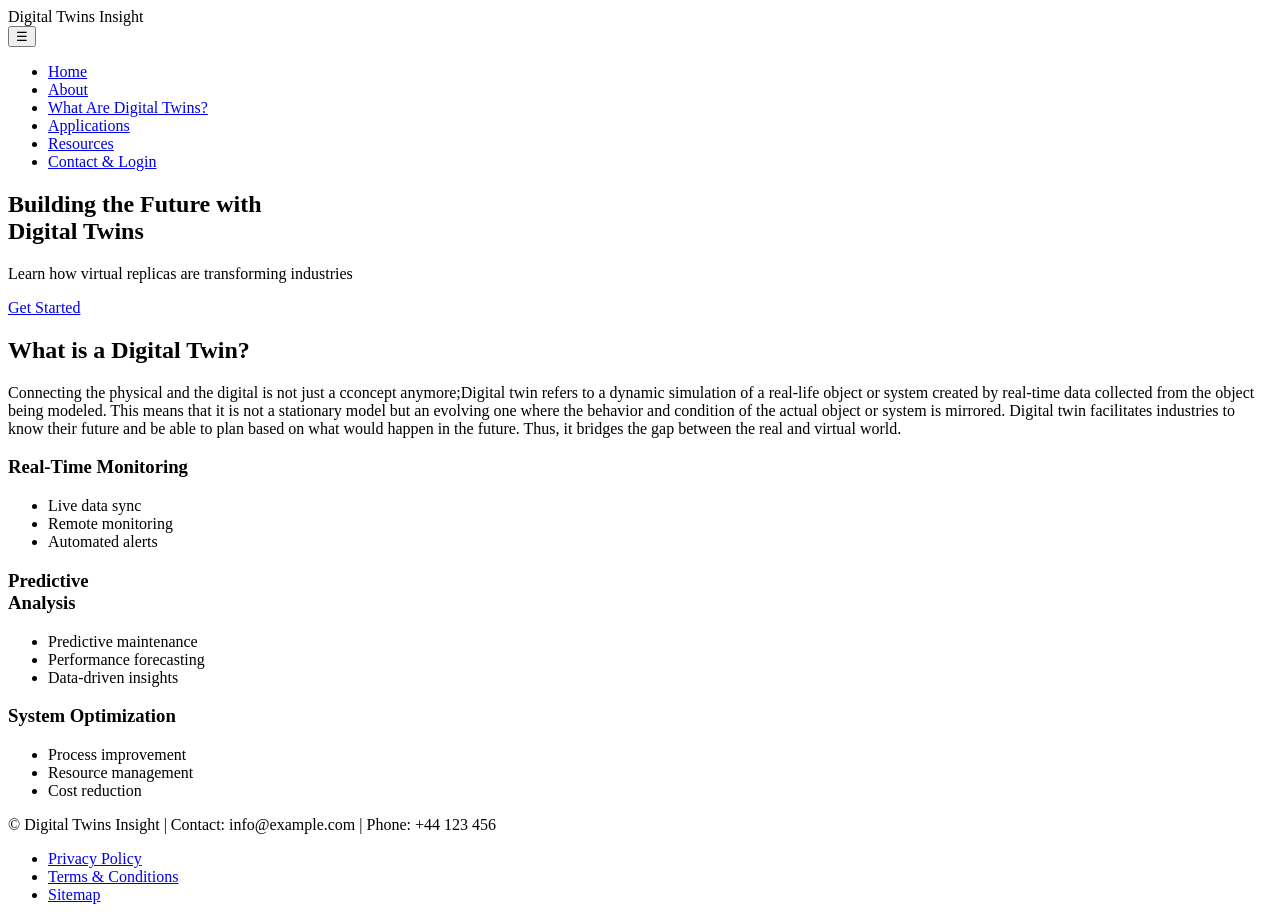
==== index.html @ 3d099d55 "Add files via upload" ====
<!DOCTYPE html>
<html lang="en">
<head>
 <meta charset="UTF-8">
 <meta name="viewport" content="width=device-width, initial-scale=1.0">
 <meta name="description" content="Digital Twins Insight - Learn about digital twins">
 <title>Digital Twins Insight - Home</title>
 <link rel="stylesheet" href="css/style.css">
</head>
<body>
 <!-- HEADER -->
 <header>
 <nav class="navbar">
    <div class="logo">Digital Twins Insight</div>
    <button class="hamburger" onclick="toggleMenu()">☰</button>
    <ul class="nav-links" id="navMenu">
        <li><a href="index.html">Home</a></li>
        <li><a href="about.html">About</a></li>
        <li><a href="what-are-digital-twins.html">What Are Digital Twins?</a></li>
        <li><a href="applications.html">Applications</a></li>
        <li><a href="resources.html">Resources</a></li>
        <li><a href="contact-login.html">Contact & Login</a></li>
    </ul>
</nav>
 </header>
 <main>
 <!-- HERO SECTION -->
 <section class="hero">
 <h1>Building the Future with <br> Digital Twins</h1>

 <p>Learn how virtual replicas are transforming industries</p>
   <a href="what-are-digital-twins.html" class="hero-button">Get Started</a>
 </section>


 <section class="overview">
 <h2>What is a Digital Twin?</h2>
 <p> Connecting the physical and the digital is not just a cconcept anymore;Digital twin refers to a dynamic simulation of a real-life object or system created by real-time data collected from the object being modeled. This means that it is not a stationary model but an evolving one where the behavior and condition of the actual object or system is mirrored. Digital twin facilitates industries to know their future and be able to plan based on what would happen in the future. Thus, it bridges the gap between the real and virtual world.
 <div class="features">
 <div class="feature">
 <h3>Real-Time Monitoring</h3>
 <ul>
    <li>Live data sync</li>
    <li>Remote monitoring</li>
    <li>Automated alerts</li>
 </ul>
 
 </div>
 <div class="feature">
 <h3>Predictive <br> Analysis</h3>
 <ul>
      <li>Predictive maintenance</li>
      <li>Performance forecasting</li>
      <li>Data-driven insights</li>
    
 </ul>
 </div>
 <div class="feature">
 <h3>System Optimization</h3>
    <ul>
        <li>Process improvement</li>
        <li>Resource management</li>
        <li>Cost reduction</li>
    </ul>
 </div>
 </div>
 </section>
 </main>
 <!-- FOOTER -->
 <footer>
 <p>&copy; Digital Twins Insight | Contact: info@example.com | Phone: +44 123 456 <ul>
 <li><a href="#">Privacy Policy</a></li>
 <li><a href="#">Terms & Conditions</a></li>
 <li><a href="#">Sitemap</a></
    </ul>
 </footer>
 <script src="js/main.js"></script>
 
<script>
function toggleMenu() {
    document.getElementById('navMenu').classList.toggle('open');
}
</script>

</body>
</html>
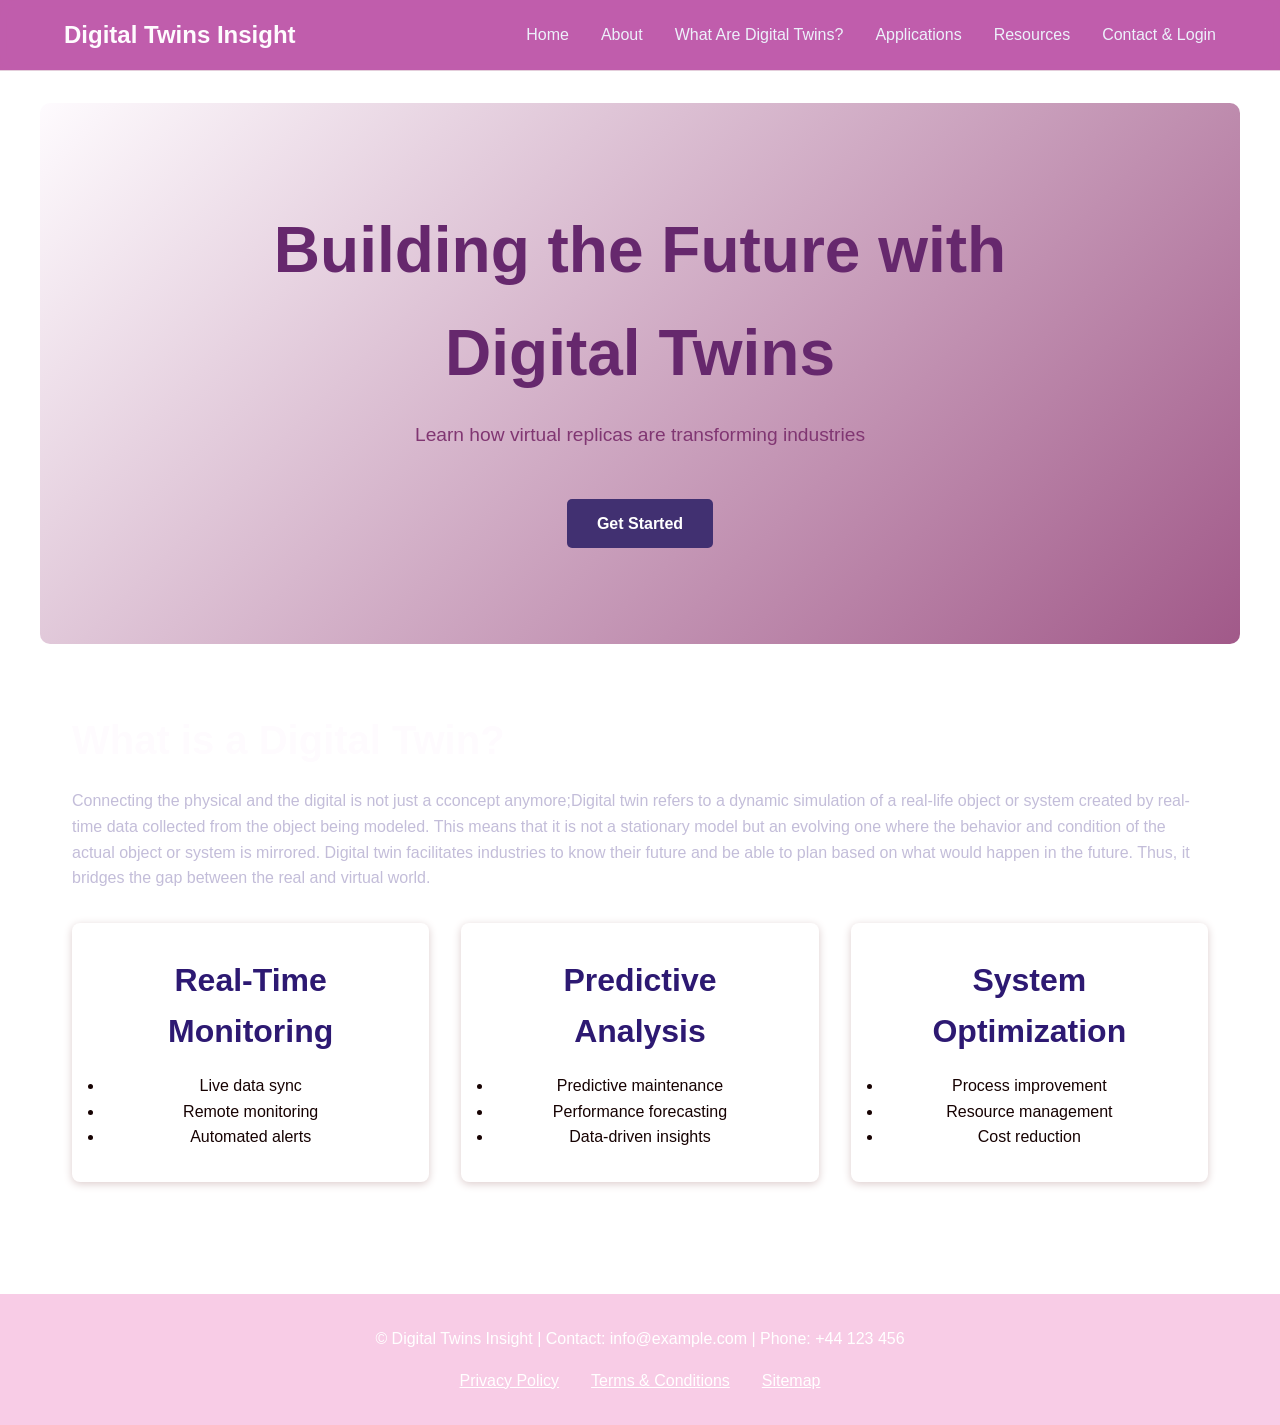
==== commit d3464969: "Update index.html" ====
--- a/index.html
+++ b/index.html
@@ -5,7 +5,7 @@
  <meta name="viewport" content="width=device-width, initial-scale=1.0">
  <meta name="description" content="Digital Twins Insight - Learn about digital twins">
  <title>Digital Twins Insight - Home</title>
- <link rel="stylesheet" href="css/style.css">
+ <link rel="stylesheet" href="style.css">
 </head>
 <body>
  <!-- HEADER -->
@@ -83,4 +83,4 @@
 </script>
 
 </body>
-</html>+</html>
--- a/style.css
+++ b/style.css
@@ -0,0 +1,260 @@
+/* FONTS & COLORS */
+@import url('https://fonts.googleapis.com/css2?family=Paytone+One&display=swap');
+
+:root {
+    --primary-blue: #fefbfe;
+    --accent-teal: #2d1972;
+    --text: #170110fa;
+    --bg-light: #1b020200;
+    --white: #fff8fc;
+}
+
+* {
+    margin: 0;
+    padding: 0;
+    box-sizing: border-box;
+}
+
+body {
+    background-image: url('https://static.vecteezy.com/system/resources/thumbnails/078/374/200/small/vibrant-purple-and-blue-gradient-background-with-halftone-dot-pattern-texture-vector.jpg');
+    background-repeat: no-repeat;
+    background-size: cover;
+    background-attachment: fixed;
+    background-position: center;
+    font-family: 'Open Sans', sans-serif;
+    color: var(--text);
+    line-height: 1.6;
+    background-color: var(--bg-light);
+}
+
+h1, h2, h3 {
+    font-family: 'Montserrat', sans-serif;
+    color: var(--primary-blue);
+    margin-bottom: 1rem;
+}
+h1 { font-size: 4rem; }
+h2 { font-size: 2.5rem; }
+h3 { font-size: 2rem; }
+p  { margin-bottom: 1rem; }
+li {
+    color: #160202;
+}
+
+header {
+    background-color: var(--white);
+    padding: 0;
+    box-shadow: none;
+    position: sticky;
+    top: 0;
+}
+
+.navbar {
+    position: sticky;
+    top: 0;
+    z-index: 1000;
+    background: rgba(177, 54, 152, 0.8);
+    backdrop-filter: blur(10px);
+    border-bottom: 1px solid rgba(235, 229, 229, 0.833);
+    padding: 1rem 5%;
+    display: flex;
+    justify-content: space-between;
+    align-items: center;
+}
+
+.logo {
+    font-size: 1.5rem;
+    font-weight: bold;
+    color: var(--primary-blue);
+}
+
+.nav-links {
+    list-style: none;
+    display: flex;
+    gap: 2rem;
+}
+
+.nav-links a {
+    color: #edf1fb;
+    text-decoration: none;
+    font-weight: 500;
+    transition: color 0.3s ease;
+}
+
+.nav-links a:hover {
+    color: #c9b8f5;
+}
+
+section a {
+    color: #ffffff;
+    text-decoration: underline;
+    transition: color 0.3s ease;
+}
+
+section a:hover {
+    color: #c9b8f5; /* light purple on hover */
+}
+
+section a:visited {
+    color: #e0d5ff;
+}
+section p {
+    color: #c3bdd9;
+}
+/* SECTIONS */
+section {
+    padding: 4rem 2rem;
+    max-width: 1200px;
+    margin: 0 auto;
+}
+
+/* HERO SECTION */
+.hero {
+    background: linear-gradient(135deg, var(--primary-blue), #a15989);
+    color: rgb(163, 104, 163);
+    text-align: center;
+    padding: 6rem 2rem;
+    border-radius: 10px;
+    margin-top: 2rem;
+}
+
+.hero h1 { color: rgb(102, 40, 109); }
+.hero p {
+    font-size: 1.2rem;
+    margin-bottom: 2rem;
+    color: #803672;
+}
+
+.hero-button {
+    display: inline-block;
+    background-color: #413071;
+    color: white !important;
+    padding: 12px 30px;
+    text-decoration: none;
+    border-radius: 5px;
+    font-size: 1rem;
+    font-weight: bold;
+    cursor: pointer;
+    margin-top: 1rem;
+    transition: background-color 0.3s ease;
+}
+
+.hero-button:hover {
+    background-color: #3a1f5a;
+}
+
+/* FEATURES GRID */
+.features {
+    display: grid;
+    grid-template-columns: repeat(auto-fit, minmax(250px, 1fr));
+    gap: 2rem;
+    margin-top: 2rem;
+}
+
+.feature {
+    background: white;
+    padding: 2rem;
+    border-radius: 8px;
+    box-shadow: 0 2px 8px rgb(220, 204, 204);
+    text-align: center;
+    color: #000;
+}
+
+.feature h3 { color: var(--accent-teal); }
+label {
+    color: #2d1972;
+    font-weight: 600;
+    display: block;
+    margin-bottom: 0.4rem;
+}
+.feature p {
+    color: #060114
+};
+
+
+input, textarea {
+    width: 100%;
+    padding: 0.6rem 0.8rem;
+    border: 2px solid #2d1972;
+    border-radius: 6px;
+    background-color: #ffffff;
+    color: #2d1972;
+    font-size: 1rem;
+    margin-bottom: 1rem;
+}
+
+input:focus, textarea:focus {
+    outline: none;
+    border-color: #a15989;
+    box-shadow: 0 0 0 3px rgba(161, 89, 137, 0.2);
+}
+
+input::placeholder,
+textarea::placeholder {
+    color: #160528;
+    opacity: 1;
+}
+
+input:-ms-input-placeholder,
+textarea:-ms-input-placeholder {
+    color: #120123;
+}
+
+/* FOOTER */
+footer {
+    background-color: rgba(234, 113, 185, 0.36);
+    color: white;
+    padding: 2rem;
+    text-align: center;
+    margin-top: 3rem;
+}
+
+footer a { color: #ffffff; } 
+
+footer ul {
+    list-style: none;
+    display: flex;
+    justify-content: center;
+    gap: 2rem;
+    margin-top: 1rem;
+}
+
+@media (max-width: 768px) {
+    h1 { font-size: 2rem; }
+
+    .nav-links {
+        gap: 1rem;
+        font-size: 0.9rem;
+    }
+
+    section { padding: 2rem 1rem; }
+
+    .features { grid-template-columns: 1fr; }
+}
+.hamburger {
+    display: none;
+    background: none;
+    border: none;
+    color: white;
+    font-size: 2rem;
+    cursor: pointer;
+}
+@media (max-width: 768px) {
+    .hamburger { display: block; }
+    .nav-links {
+        display: none;
+        flex-direction: column;
+        width: 100%;
+        position: absolute;
+        top: 60px;
+        left: 0;
+        background: rgba(177, 54, 152, 0.95);
+        padding: 1rem;
+        gap: 1rem;
+        z-index: 999;
+    }
+    .nav-links.open { display: flex; }
+}
+img {
+    max-width: 100%;
+    height: auto;
+}
